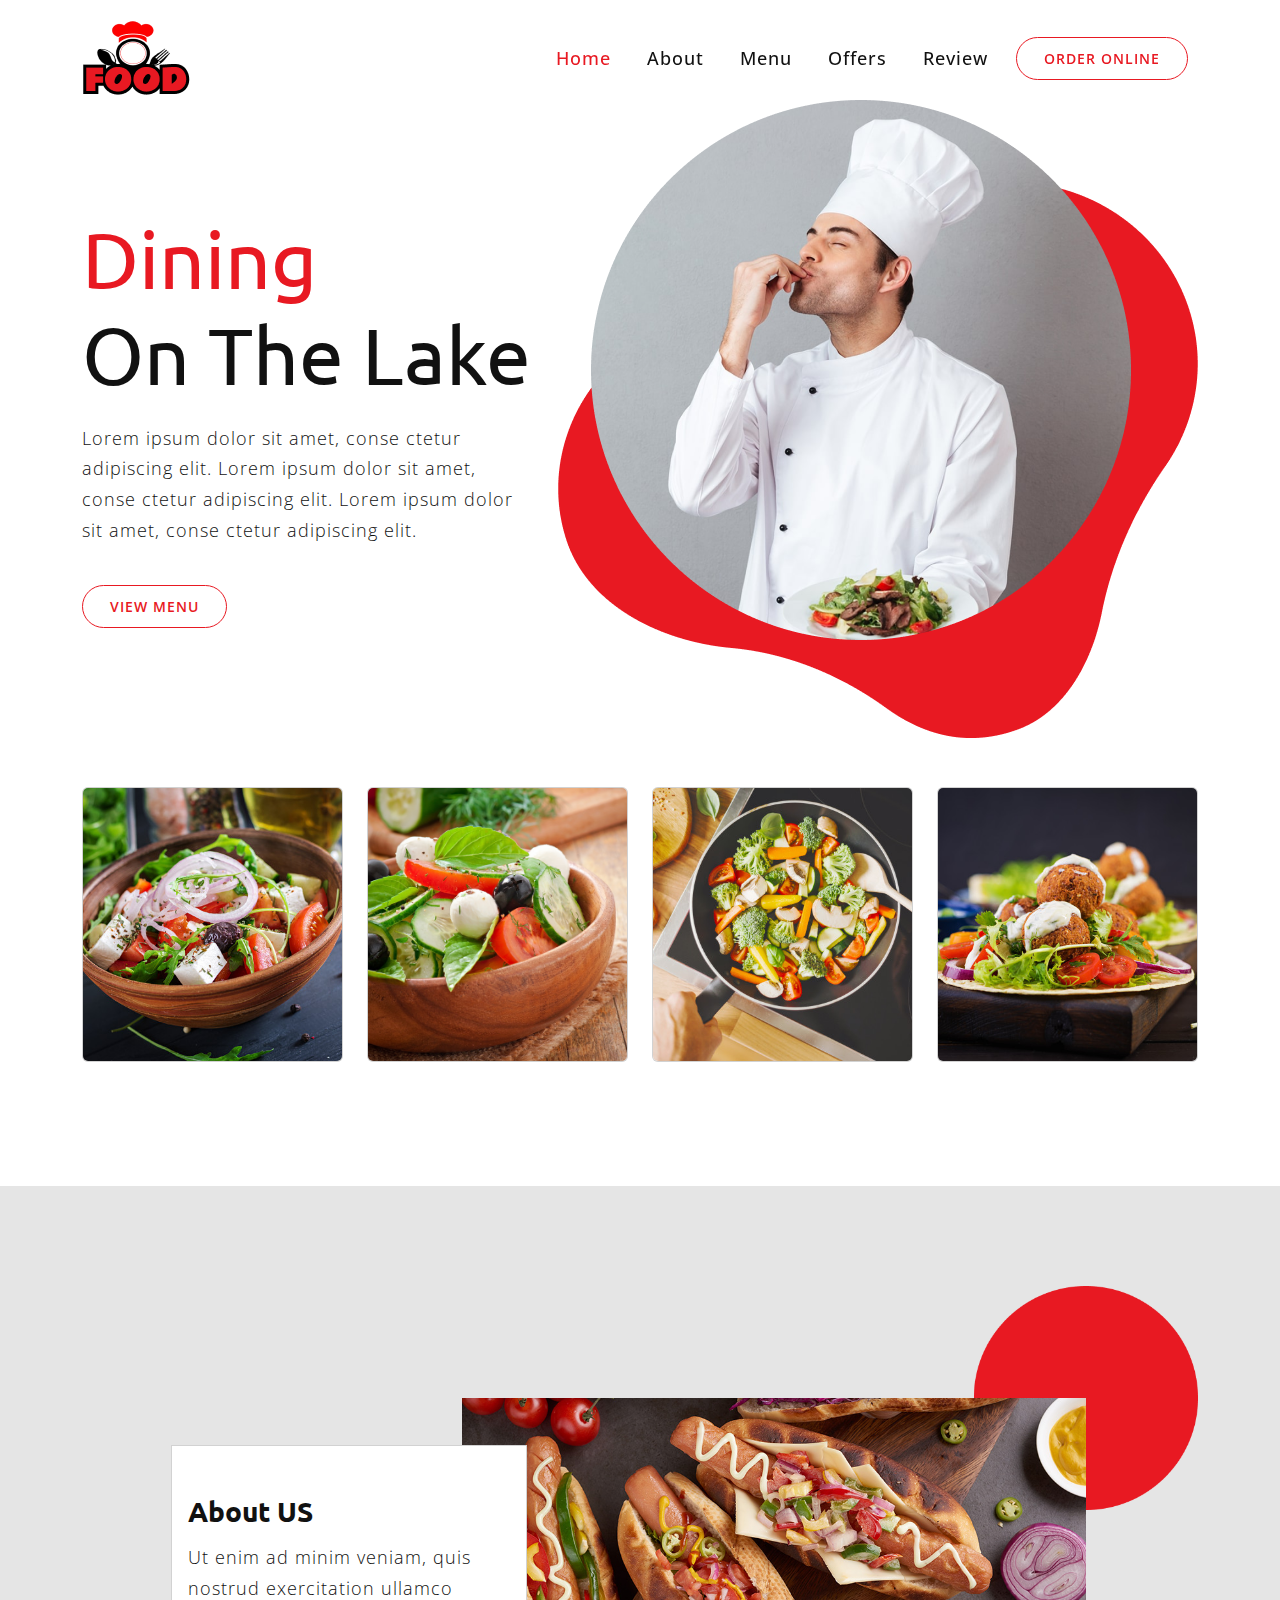
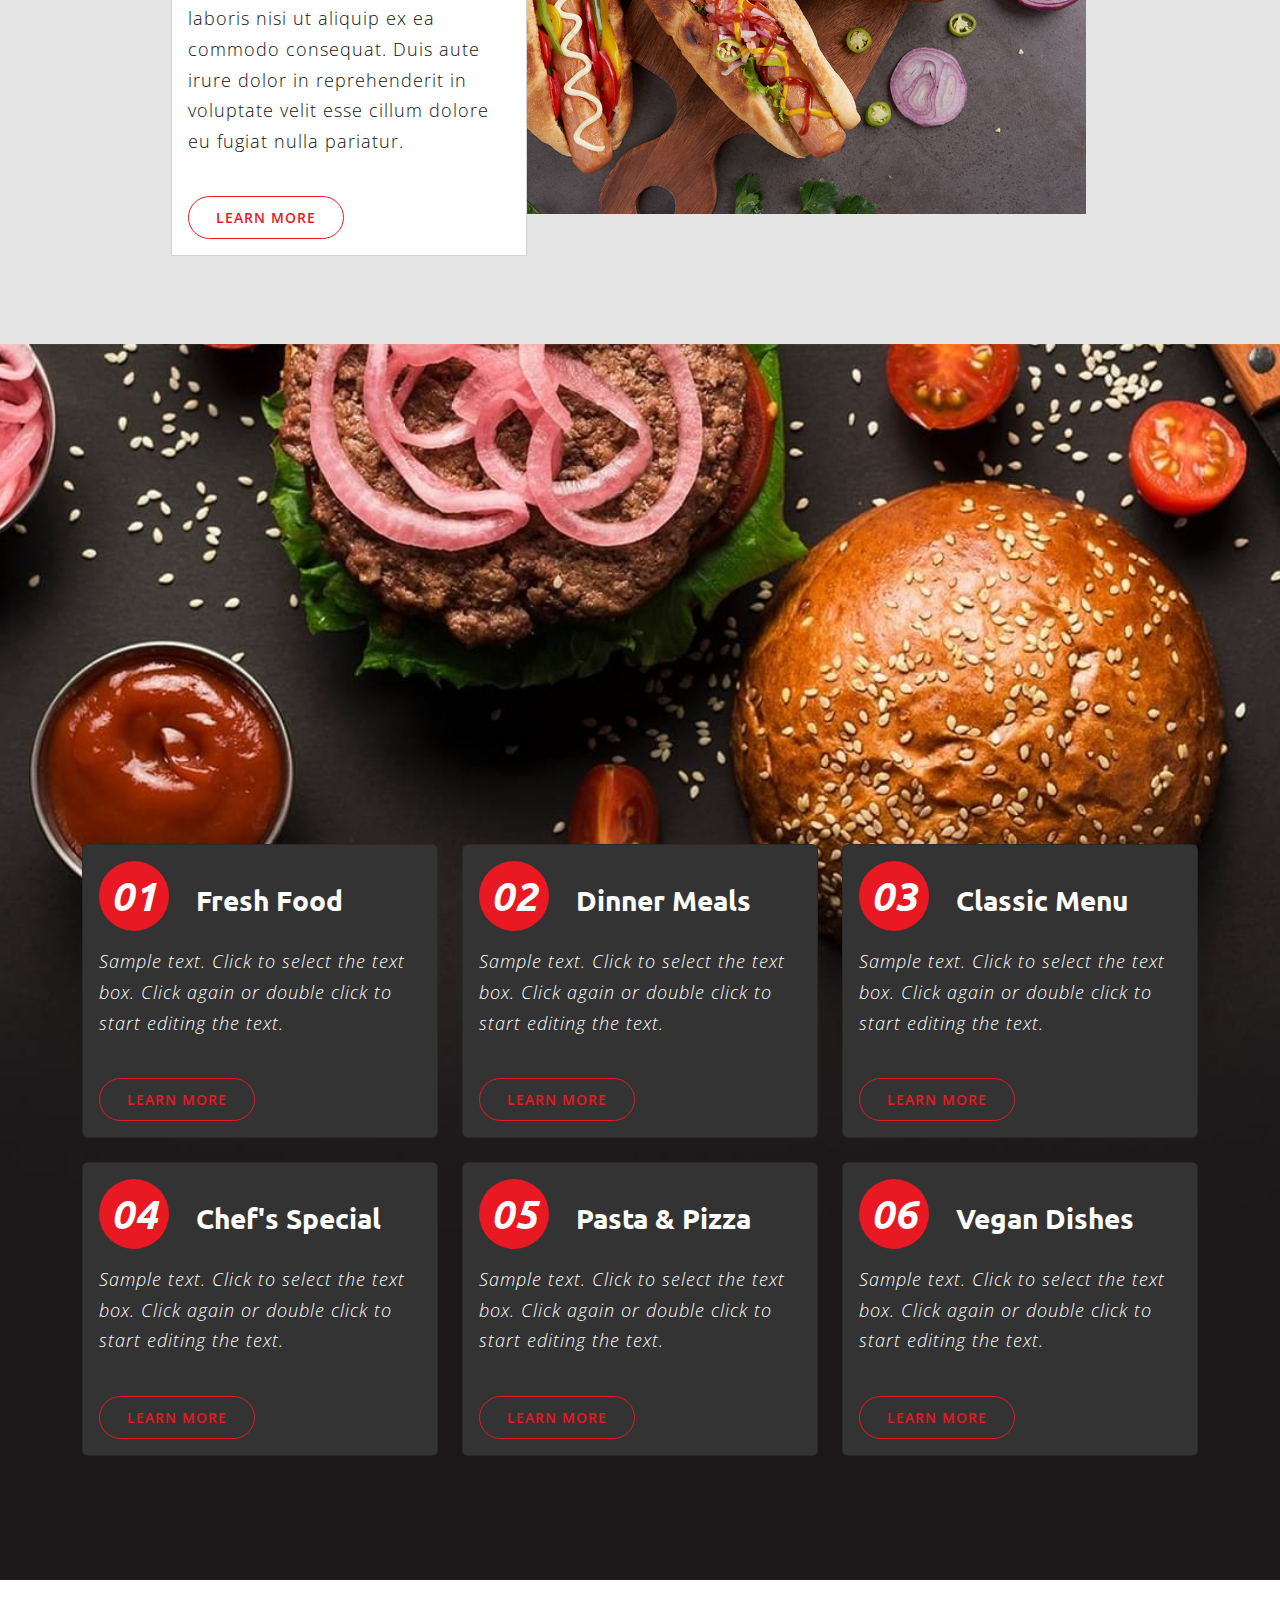
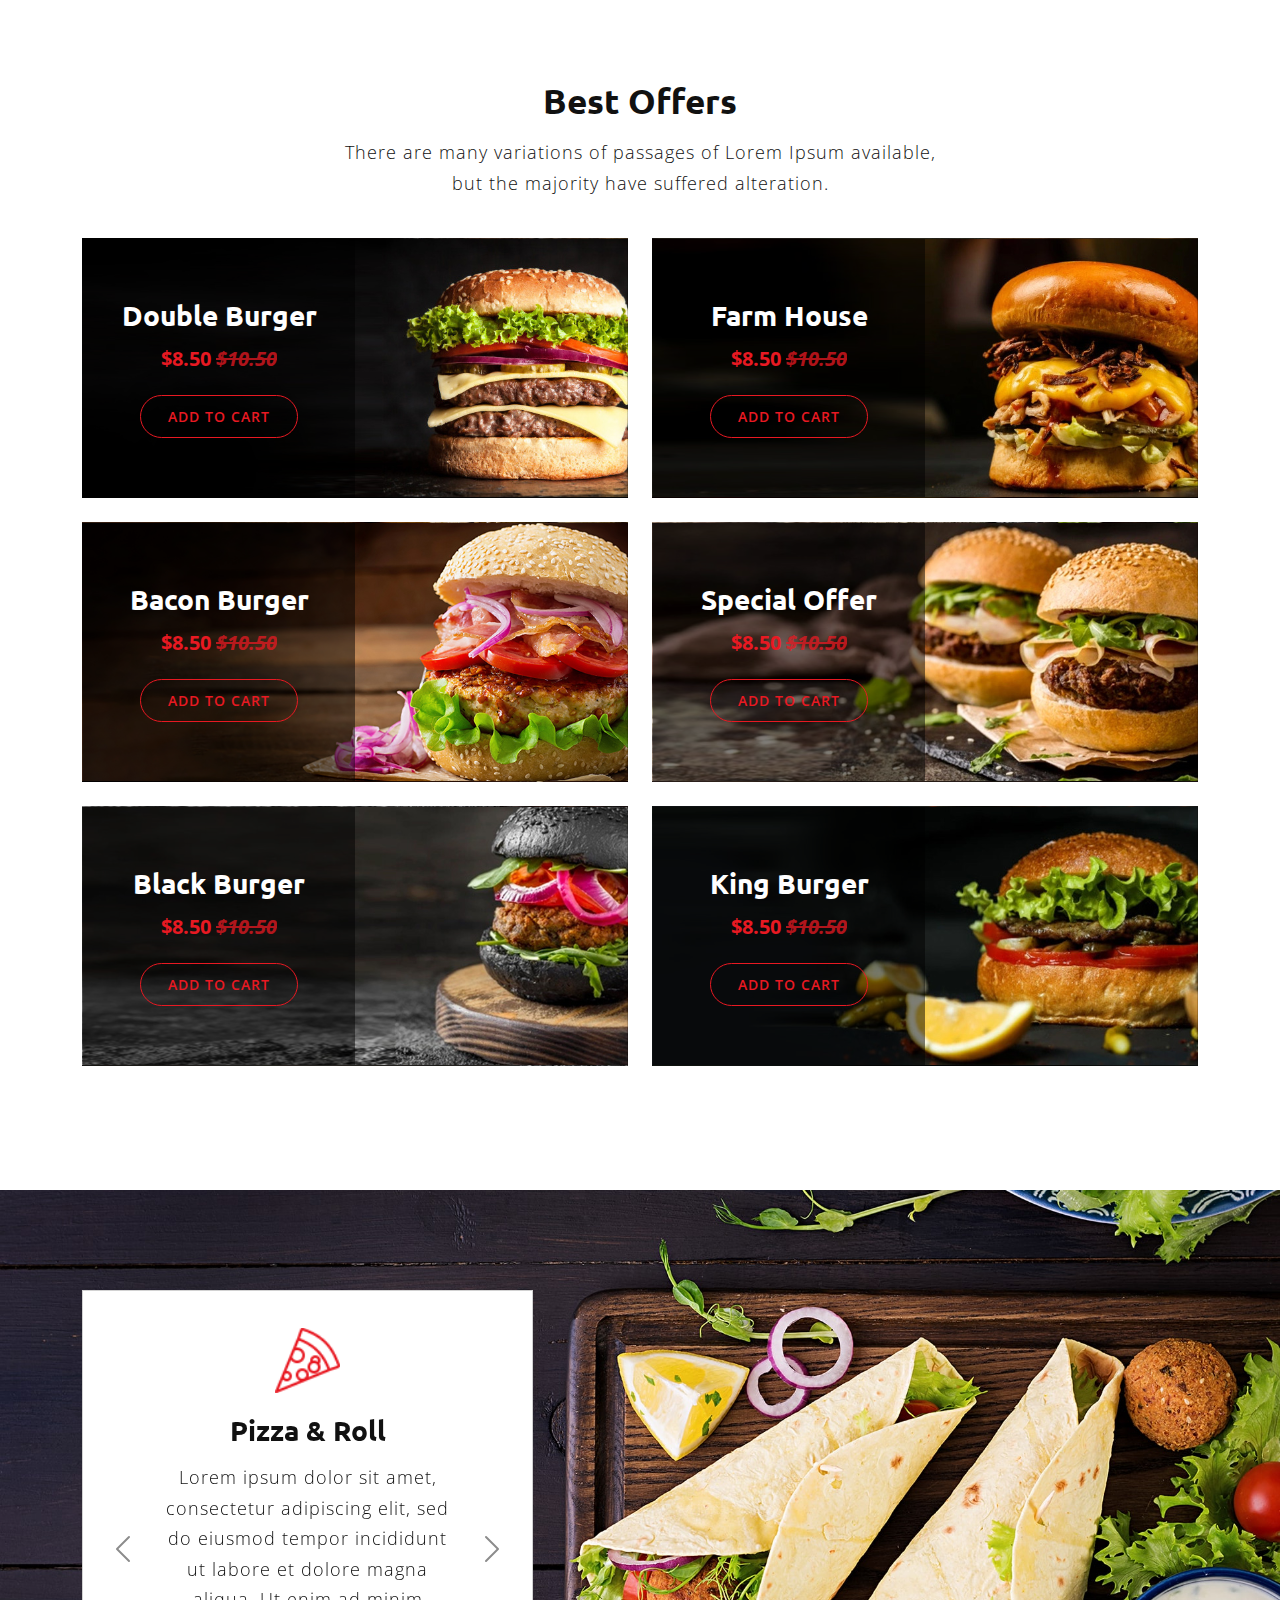
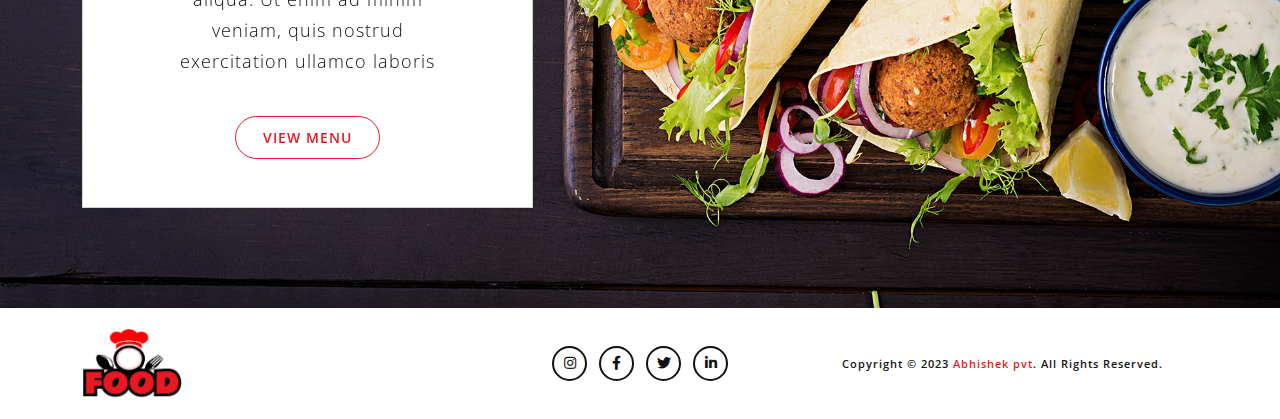
==== index.html @ 4602d42b "Initial Commit" ====
<!DOCTYPE html>
<html lang="en">

<head>
    <meta charset="UTF-8">
    <meta name="viewport" content="width=device-width, initial-scale=1.0">
    <title>Food Landing Page by Code4education</title>

    <!-- FAVICON -->
    <link rel="icon" type="image/png" href="images/favicon.png">

    <!-- Bootstrap 5 CDN Links -->
    <link rel="stylesheet" href="https://cdnjs.cloudflare.com/ajax/libs/twitter-bootstrap/5.1.0/css/bootstrap.min.css">
    <link rel="stylesheet" href="https://cdnjs.cloudflare.com/ajax/libs/font-awesome/5.15.4/css/all.min.css">

    <!-- Custom File's Link -->
    <link rel="stylesheet" href="css/style.css">
    <link rel="stylesheet" href="css/responsive-style.css">

</head>

<body data-bs-spy="scroll" data-bs-target=".navbar" data-bs-offset="75">
    <!-- Navbar section -->
    <header class="header_wrapper">
        <nav class="navbar navbar-expand-lg fixed-top">
            <div class="container">
                <a class="navbar-brand" href="#">
                    <img src="images/logo.png" class="img-fluid" alt="logo">
                </a>
                <button class="navbar-toggler" type="button" data-bs-toggle="collapse" data-bs-target="#navbarNav"
                    aria-controls="navbarNav" aria-expanded="false" aria-label="Toggle navigation">
                    <i class="fas fa-stream navbar-toggler-icon"></i>
                </button>
                <div class="collapse navbar-collapse justify-content-end" id="navbarNav">
                    <ul class="navbar-nav menu-navbar-nav">
                        <li class="nav-item">
                            <a class="nav-link active" aria-current="page" href="#home">Home</a>
                        </li>
                        <li class="nav-item">
                            <a class="nav-link" href="#about">About</a>
                        </li>
                        <li class="nav-item">
                            <a class="nav-link" href="#menu">Menu</a>
                        </li>
                        <li class="nav-item">
                            <a class="nav-link" href="#offers">Offers</a>
                        </li>
                        <li class="nav-item">
                            <a class="nav-link" href="#review">Review</a>
                        </li>
                        <li class="nav-item mt-3 mt-lg-0">
                            <a class="main-btn" href="#contact">Order Online</a>
                        </li>
                    </ul>
                </div>
            </div>
        </nav>
    </header>
    <!-- Navbar section exit -->

    <!-- Banner section -->
    <section id="home" class="banner_wrapper">
        <div class="container">
            <div class="row align-items-center">
                <div class="col-lg-5 text-center text-lg-start order-lg-1 order-2">
                    <h1><span>Dining</span><br> On The Lake</h1>
                    <p>Lorem ipsum dolor sit amet, conse ctetur adipiscing elit. Lorem ipsum dolor sit amet, conse
                        ctetur adipiscing elit. Lorem ipsum dolor sit amet, conse ctetur adipiscing elit.</p>

                    <a class="main-btn mt-4" href="#">View Menu</a>
                </div>
                <div class="col-lg-7 text-center order-lg-2 order-1">
                    <img src="images/Food-Banner.png" class="img-fluid">
                </div>
            </div>
            <div class="row top-menu mt-5">
                <div class="col-lg-3 col-sm-6  mb-4">
                    <div class="card">
                        <img src="./images/Menu/menu-1.jpg" alt="menu">
                    </div>
                </div>
                <div class="col-lg-3 col-sm-6  mb-4">
                    <div class="card">
                        <img src="./images/Menu/menu-2.jpg" alt="menu">
                    </div>
                </div>
                <div class="col-lg-3 col-sm-6  mb-4">
                    <div class="card">
                        <img src="./images/Menu/menu-3.jpg" alt="menu">
                    </div>
                </div>
                <div class="col-lg-3 col-sm-6  mb-4">
                    <div class="card">
                        <img src="./images/Menu/menu-4.jpg" alt="menu">
                    </div>
                </div>
            </div>
        </div>
    </section>
    <!-- Banner section exit -->

    <!-- About section -->
    <section id="about" class="about_wrapper">
        <div class="container">
            <div class="row">
                <div class="col-xl-4 col-lg-5 mb-4 mb-lg-0 order-lg-1 order-2">
                    <div class="card rounded-0">
                        <div class="card-body pt-5">
                            <h3>About US</h3>
                            <p>Ut enim ad minim veniam, quis nostrud exercitation ullamco laboris nisi ut aliquip ex ea
                                commodo consequat. Duis aute irure dolor in reprehenderit in voluptate velit esse cillum
                                dolore eu fugiat nulla pariatur.</p>

                            <a href="#" class="main-btn mt-4">Learn More</a>
                        </div>
                    </div>
                </div>
                <div class="col-xl-8 col-lg-7 mb-4 mb-lg-0 order-lg-2 order-1">
                    <img src="images/about-img.png" class="img-fluid" alt="About Us">
                </div>

            </div>
        </div>
    </section>
    <!-- About section exit -->

    <!-- menu section -->
    <section id="menu" class="menu_wrapper">
        <div class="container">
            <div class="row">
                <div class="col-lg-4 col-md-6 mb-4">
                    <div class="card">
                        <div class="card-body text-md-start text-center">
                            <h3><span class="fst-italic">01</span> Fresh Food</h3>
                            <p class="fst-italic">Sample text. Click to select the text box. Click again or double click
                                to start editing the text.</p>
                            <a href="#" class="main-btn mt-4">Learn More</a>
                        </div>
                    </div>
                </div>
                <div class="col-lg-4 col-md-6 mb-4">
                    <div class="card">
                        <div class="card-body text-md-start text-center">
                            <h3><span class="fst-italic">02</span> Dinner Meals</h3>
                            <p class="fst-italic">Sample text. Click to select the text box. Click again or double click
                                to start editing the text.</p>
                            <a href="#" class="main-btn mt-4">Learn More</a>
                        </div>
                    </div>
                </div>
                <div class="col-lg-4 col-md-6 mb-4">
                    <div class="card">
                        <div class="card-body text-md-start text-center">
                            <h3><span class="fst-italic">03</span> Classic Menu</h3>
                            <p class="fst-italic">Sample text. Click to select the text box. Click again or double click
                                to start editing the text.</p>
                            <a href="#" class="main-btn mt-4">Learn More</a>
                        </div>
                    </div>
                </div>
                <div class="col-lg-4 col-md-6 mb-4">
                    <div class="card">
                        <div class="card-body text-md-start text-center">
                            <h3><span class="fst-italic">04</span> Chef's Special</h3>
                            <p class="fst-italic">Sample text. Click to select the text box. Click again or double click
                                to start editing the text.</p>
                            <a href="#" class="main-btn mt-4">Learn More</a>
                        </div>
                    </div>
                </div>
                <div class="col-lg-4 col-md-6 mb-4">
                    <div class="card">
                        <div class="card-body text-md-start text-center">
                            <h3><span class="fst-italic">05</span> Pasta & Pizza</h3>
                            <p class="fst-italic">Sample text. Click to select the text box. Click again or double click
                                to start editing the text.</p>
                            <a href="#" class="main-btn mt-4">Learn More</a>
                        </div>
                    </div>
                </div>
                <div class="col-lg-4 col-md-6 mb-4">
                    <div class="card">
                        <div class="card-body text-md-start text-center">
                            <h3><span class="fst-italic">06</span> Vegan Dishes</h3>
                            <p class="fst-italic">Sample text. Click to select the text box. Click again or double click
                                to start editing the text.</p>
                            <a href="#" class="main-btn mt-4">Learn More</a>
                        </div>
                    </div>
                </div>

            </div>
        </div>
    </section>
    <!-- menu section exit -->

    <!-- Offer Section -->
    <section id="offers" class="offers_wrapper">
        <div class="container">
            <div class="row">
                <div class="col-sm-12 text-center mb-4">
                    <h2>Best Offers</h2>
                    <p>There are many variations of passages of Lorem Ipsum available,<br class="d-none d-md-block">
                        but the majority have suffered alteration.</p>
                </div>
            </div>
            <div class="row">
                <div class="col-md-6 mb-4">
                    <div class="card rounded-0" style="background-image: url('./images/offers/offer-1.jpg')">
                        <div class="offer-text bg-black bg-opacity-50">
                            <h3 class="text-white">Double Burger</h3>
                            <h5>$8.50 <del class="fst-italic opacity-75">$10.50</del></h5>
                            <a href="#" class="main-btn mt-3">Add TO Cart</a>
                        </div>
                    </div>
                </div>
                <div class="col-md-6 mb-4">
                    <div class="card rounded-0" style="background-image: url('./images/offers/offer-2.jpg')">
                        <div class="offer-text bg-black bg-opacity-50">
                            <h3 class="text-white">Farm House</h3>
                            <h5>$8.50 <del class="fst-italic opacity-75">$10.50</del></h5>
                            <a href="#" class="main-btn mt-3">Add TO Cart</a>
                        </div>
                    </div>
                </div>
                <div class="col-md-6 mb-4">
                    <div class="card rounded-0" style="background-image: url('./images/offers/offer-3.jpg')">
                        <div class="offer-text bg-black bg-opacity-50">
                            <h3 class="text-white">Bacon Burger</h3>
                            <h5>$8.50 <del class="fst-italic opacity-75">$10.50</del></h5>
                            <a href="#" class="main-btn mt-3">Add TO Cart</a>
                        </div>
                    </div>
                </div>
                <div class="col-md-6 mb-4">
                    <div class="card rounded-0" style="background-image: url('./images/offers/offer-4.jpg')">
                        <div class="offer-text bg-black bg-opacity-50">
                            <h3 class="text-white">Special Offer</h3>
                            <h5>$8.50 <del class="fst-italic opacity-75">$10.50</del></h5>
                            <a href="#" class="main-btn mt-3">Add TO Cart</a>
                        </div>
                    </div>
                </div>
                <div class="col-md-6 mb-4">
                    <div class="card rounded-0" style="background-image: url('./images/offers/offer-5.jpg')">
                        <div class="offer-text bg-black bg-opacity-50">
                            <h3 class="text-white">Black Burger</h3>
                            <h5>$8.50 <del class="fst-italic opacity-75">$10.50</del></h5>
                            <a href="#" class="main-btn mt-3">Add TO Cart</a>
                        </div>
                    </div>
                </div>
                <div class="col-md-6 mb-4">
                    <div class="card rounded-0" style="background-image: url('./images/offers/offer-6.jpg')">
                        <div class="offer-text bg-black bg-opacity-50">
                            <h3 class="text-white">King Burger</h3>
                            <h5>$8.50 <del class="fst-italic opacity-75">$10.50</del></h5>
                            <a href="#" class="main-btn mt-3">Add TO Cart</a>
                        </div>
                    </div>
                </div>
            </div>
        </div>
    </section>
    <!-- offer Section exit -->

    <!-- review Section -->
    <section id="review" class="review_wrapper">
        <div class="container">
            <div class="row">
                <div class="col-lg-5 col-md-7 col-sm-7">
                    <div class="card rounded-0 bg-white p-2">
                        <div id="carouselExampleCaptions" class="carousel slide" data-bs-ride="carousel">
                            <div class="carousel-inner">
                                <div class="carousel-item active">
                                    <div class="carousel-caption">
                                        <img src="./images/review/img-2.png">
                                        <h3>Pizza & Roll</h3>
                                        <p>Lorem ipsum dolor sit amet, consectetur adipiscing elit, sed do eiusmod
                                            tempor incididunt ut labore et dolore magna aliqua. Ut enim ad minim veniam,
                                            quis nostrud exercitation ullamco laboris</p>
                                        <a href="#" class="main-btn mt-4">View Menu</a>
                                    </div>
                                </div>
                                <div class="carousel-item">
                                    <div class="carousel-caption">
                                        <img src="./images/review/img-1.png">
                                        <h3>Burgers</h3>
                                        <p>Lorem ipsum dolor sit amet, consectetur adipiscing elit, sed do eiusmod
                                            tempor incididunt ut labore et dolore magna aliqua. Ut enim ad minim veniam,
                                            quis nostrud exercitation ullamco laboris</p>
                                        <a href="#" class="main-btn mt-4">View Menu</a>
                                    </div>
                                </div>
                            </div>
                            <button class="carousel-control-prev" type="button"
                                data-bs-target="#carouselExampleCaptions" data-bs-slide="prev">
                                <span class="carousel-control-prev-icon" aria-hidden="true"></span>
                                <span class="visually-hidden">Previous</span>
                            </button>
                            <button class="carousel-control-next" type="button"
                                data-bs-target="#carouselExampleCaptions" data-bs-slide="next">
                                <span class="carousel-control-next-icon" aria-hidden="true"></span>
                                <span class="visually-hidden">Next</span>
                            </button>
                        </div>
                    </div>
                </div>
            </div>
        </div>
    </section>
    <!-- offer Section exit -->

    <!-- Footer section -->
    <section id="contact" class="footer_wrapper mt-3 mt-md-0">
        <div class="container">
            <div class="row align-items-center">
                <div class="col-lg-4 col-md-6 text-center text-md-start">
                    <div class="footer-logo mb-3 mb-md-0">
                        <img src="images/logo.png">
                    </div>
                </div>
                <div class="col-lg-4 col-md-6">
                    <ul
                        class="list-unstyled d-flex justify-content-center justify-content-md-end justify-content-lg-center jus social-icon mb-3 mb-md-0">
                        <li>
                            <a href="#"><i class="fab fa-instagram"></i></a>
                        </li>
                        <li>
                            <a href="#"><i class="fab fa-facebook-f"></i> </a>
                        </li>
                        <li>
                            <a href="#"><i class="fab fa-twitter"></i></a>
                        </li>
                        <li>
                            <a href="#"><i class="fab fa-linkedin-in"></i> </a>
                        </li>
                    </ul>
                </div>
                <div class="col-lg-4 col-md-12">
                    <div class="copyright-text text-lg-start text-center mb-3 mb-lg-0">
                        <p class="mb-0">Copyright © 2023 <a href="#">Abhishek pvt</a>. All Rights Reserved.</p>
                    </div>
                </div>
            </div>
        </div>
    </section>

    <!-- Footer section exit -->

    <!-- Bootstrap 5 JS CDN Links -->
    <script src="https://cdnjs.cloudflare.com/ajax/libs/popper.js/2.9.2/umd/popper.min.js"></script>
    <script src="https://cdnjs.cloudflare.com/ajax/libs/twitter-bootstrap/5.1.0/js/bootstrap.min.js"></script>

    <!-- Custom Js Link -->
    <script src="js/main.js"></script>
</body>

</html>
---- css/style.css ----
/* TABLE OF CONTENTS */
/* ------------------
1. General
2. Navbar
3. Banner
4. About
5. Menu
6. Offers
7. Review
8. Footer
-------------------- */

/* 1 General */
@import url('https://fonts.googleapis.com/css2?family=Ubuntu:wght@300;400;500;700&display=swap');
@import url('https://fonts.googleapis.com/css2?family=Open+Sans:wght@300;400;500;600;700;800&display=swap');


* {
    box-sizing: border-box;
    margin: 0;
    padding: 0;
}

:root {
    /* Background Color */
    --primary-color: #e81922;
    --secondary-color: #333333;
    --bg-black: #111111;
    --bg-dark: #1C1819;
    --bg-white: #fff;
    --bg-gray: #e5e5e5;

    /* Text Color */
    --primary-text: #e81922;
    --text-white: #fff;
    --text-black: #111111;

    /* Font Family */
    --primary-font: 'Ubuntu', sans-serif;
    --secondary-font: 'Open Sans', sans-serif;
}

body {
    font-family: var(--secondary-font);
    background-color: var(--bg-white);
}

a {
    text-decoration: none;
}

/* 1 Custom CSS */

::-webkit-scrollbar {
    width: 6px;
}

::-webkit-scrollbar-track {
    background: var(--bg-dark-blue);
}

::-webkit-scrollbar-thumb {
    background: var(--primary-color);
}

section {
    padding: 100px 0;
}

.main-btn {
    display: inline-block;
    border-radius: 50px;
    padding: 10px 27px;
    border: 1px solid var(--primary-color); 
    color: var(--primary-text);
    font-weight: 600;
    font-size: 14px;
    text-transform: uppercase;
    letter-spacing: 1px;   
    background:linear-gradient(to right, var(--primary-color) 50%, transparent 50%);
    background-size:200% 100%;
    background-position: right bottom;
    transition:all 0.5s ease-out;
} 
.main-btn:hover {
    color: var(--text-white);  
    background-position: left bottom; 
} 

h1 {
    font-size: 80px;
    line-height: 1.2;
    font-weight: 400;
    color: var(--text-black);
    margin-bottom: 20px;
    font-family: var(--primary-font);
}

h1 span {
    color: var(--primary-color);
}

h2 {
    font-weight: 700;
    font-size: 35px;
    margin-bottom: 15px;
    color: var(--text-black);
    font-family: var(--primary-font);
}

h3 {
    font-weight: 700;
    font-size: 28px;
    margin-bottom: 15px;
    color: var(--text-black);
    font-family: var(--primary-font);
}

h5 {
    font-weight: 700;
    font-size: 20px;
    color: var(--primary-text);
}

p {
    color: var(--text-black);
    font-size: 18px;
    line-height: 1.7;
    letter-spacing: 1px;
    font-weight: 300;
}


/* 2 Navbar */
.header_wrapper .navbar {
    padding: 15px 0;
    -webkit-transition: all .2s linear;
    -o-transition: all .2s linear;
    transition: all .2s linear;
}

.header_wrapper .navbar-brand img {
    max-width: 120px;
    height: auto;
}

.header_wrapper .navbar-toggler:focus {
    box-shadow: none;
}

.header_wrapper .nav-item {
    margin: 0 10px;
}

.header_wrapper .nav-item .nav-link {
    font-size: 18px;
    font-weight: 500;
    letter-spacing: 1px;
    color: var(--text-black);
    display: inline-block;
}

.header_wrapper .nav-item .nav-link.active,
.header_wrapper .nav-item .nav-link:hover {
    color: var(--primary-text);
}

.header-scrolled {
    position: fixed;
    top: 0;
    left: 0;
    width: 100%;
    background-color: var(--bg-white);
    -webkit-box-shadow: 0 4px 6px 0 rgba(12, 0, 46, .05);
    box-shadow: 0 4px 6px 0 rgba(12, 0, 46, .05);
}

/* 3 Banner */
.banner_wrapper {
    padding-top: 100px;
}

.banner_wrapper .top-menu .card {
    height: 275px;
    overflow: hidden;
    cursor: pointer;
}

.banner_wrapper .top-menu .card img {
    width: 100%;
    height: 100%;
    object-fit: cover;
    transition: transform 500ms ease;
}

.banner_wrapper .top-menu .card:hover img {
    transform: scale(1.1)
}

/* 4 About */
.about_wrapper {
    background-color: var(--bg-gray);
    padding-bottom: 130px;
}

.about_wrapper .card {
    z-index: 10;
    right: -25%;
    top: 30%;
}

/* 5 menu wrapper */
.menu_wrapper {
    width: 100%;
    height: auto;
    background-image: url('../images/food-menu-banner.jpg');
    background-repeat: no-repeat;
    background-position: 50% 50%;
    background-size: cover;
    background-color: var(--bg-dark);
}

.menu_wrapper .row {
    padding-top: 400px;
}

.menu_wrapper .card {
    background-color: var(--secondary-color);
}

.menu_wrapper .card h3,
.menu_wrapper .card p {
    color: var(--text-white);
}

.menu_wrapper .card h3 span {
    background-color: var(--primary-color);
    width: 70px;
    height: 70px;
    display: inline-block;
    text-align: center;
    line-height: 70px;
    font-size: 40px;
    border-radius: 50%;
    margin-right: 20px;
}

/* 6 offers */
.offers_wrapper .card {
    height: 100%;
    min-height: 260px;
    box-shadow: 0 0 16px 4px var(--bg-dark-blue);
    background-position: 50% 50%;
    background-size: cover;
}

.offers_wrapper .card .offer-text {
    width: 50%;
    height: 100%;
    background-color: var(--bg-black);
    display: flex;
    flex-direction: column;
    justify-content: center;
    align-items: center;

}

/* 7 review */

.review_wrapper {
    width: 100%;
    height: auto;
    background-image: url('../images/review-banner.jpg');
    background-repeat: no-repeat;
    background-position: 50% 50%;
    background-size: cover;
}

.review_wrapper .carousel-item {
    min-height: 500px;
    height: 100%;
}

.review_wrapper .carousel-item img {
    width: 65px;
    margin-bottom: 20px;
}

.review_wrapper .carousel-control-prev-icon,
.review_wrapper .carousel-control-next-icon {
    filter: brightness(0.10);
}

/* 8 footer */
.footer_wrapper {
    background-color: var(--bg-white);
    padding: 20px 0;
}

.footer_wrapper .footer-logo img {
    width: 100px;
}

.footer_wrapper .social-icon li {
    margin: 6px;
}

.footer_wrapper .social-icon a {
    width: 35px;
    height: 35px;
    line-height: 30px;
    font-size: 14px;
    display: inline-block;
    border: 2px solid var(--bg-black);
    color: var(--text-black);
    text-align: center;
    border-radius: 100%;
    -webkit-transition: all 0.3s cubic-bezier(0.645, 0.045, 0.355, 1);
    transition: all 0.3s cubic-bezier(0.645, 0.045, 0.355, 1);
}

.footer_wrapper .social-icon a:hover {
    background-color: var(--primary-color);
    border-color: var(--primary-color);
    color: var(--text-white);
    box-shadow: 0 10px 15px 0 rgb(0 0 0 / 10%);
    transform: translateY(-3px);
}

.footer_wrapper .copyright-text p {
    font-size: 11px;
    line-height: 20px;
    font-weight: 600;
}

.footer_wrapper .copyright-text a {
    color: var(--primary-color);
}
---- css/responsive-style.css ----
@media (max-width: 1199px) {
    /* custom css */
    h1 {
        font-size: 65px;
    }
}

@media (max-width:991px) {

    /* custom css */ 

    h2 {
        font-size: 30px;
        line-height: 40px;
    }

    h3 {
        font-size: 20px;
    }

    /* 2 Navbar */
    .header_wrapper .navbar-brand img {
        max-width: 80px;
    }

    .header-scrolled {
        height: auto;
    }
    .header_wrapper .navbar-collapse{
        margin-top:-2px;
    }
    .header_wrapper .menu-navbar-nav {
        text-align: center;
        background-color: var(--bg-white);
        padding-bottom: 15px; 
    }

    .header_wrapper .nav-item .nav-link {
        margin-top: 15px;
    }

    .header_wrapper .navbar-brand img {
        max-width: 67px;
        height: auto;
    }

    /* banner */
    .banner_wrapper {
        padding-top: 70px;
    }

    .banner_wrapper .top-menu .card {
        height: 200px;
    }

    /* About */
    .about_wrapper {
        padding-bottom: unset;
    }

    .about_wrapper .card {
        z-index: 10;
        right: unset;
        top: unset;
    }

}

@media (max-width: 767px) {

    /* custom css */
    h1 {
        font-size: 40px;
        line-height: 48px;
    }

    p {
        font-size: 14px;
        line-height: 24px;
    }

    /* Menu */
    .menu_wrapper .row {
        padding-top: 70px;
    }

    .menu_wrapper .card h3 span {
        width: 50px;
        height: 50px;
        line-height: 50px;
        font-size: 30px;
    }

    /* offers */
    .offers_wrapper .card .offer-text {
        width: 65%;
    }

    /* review */
    .carousel-caption {
        bottom: 0;
    }

    .review_wrapper .carousel-item {
        min-height: 460px;
    }
}
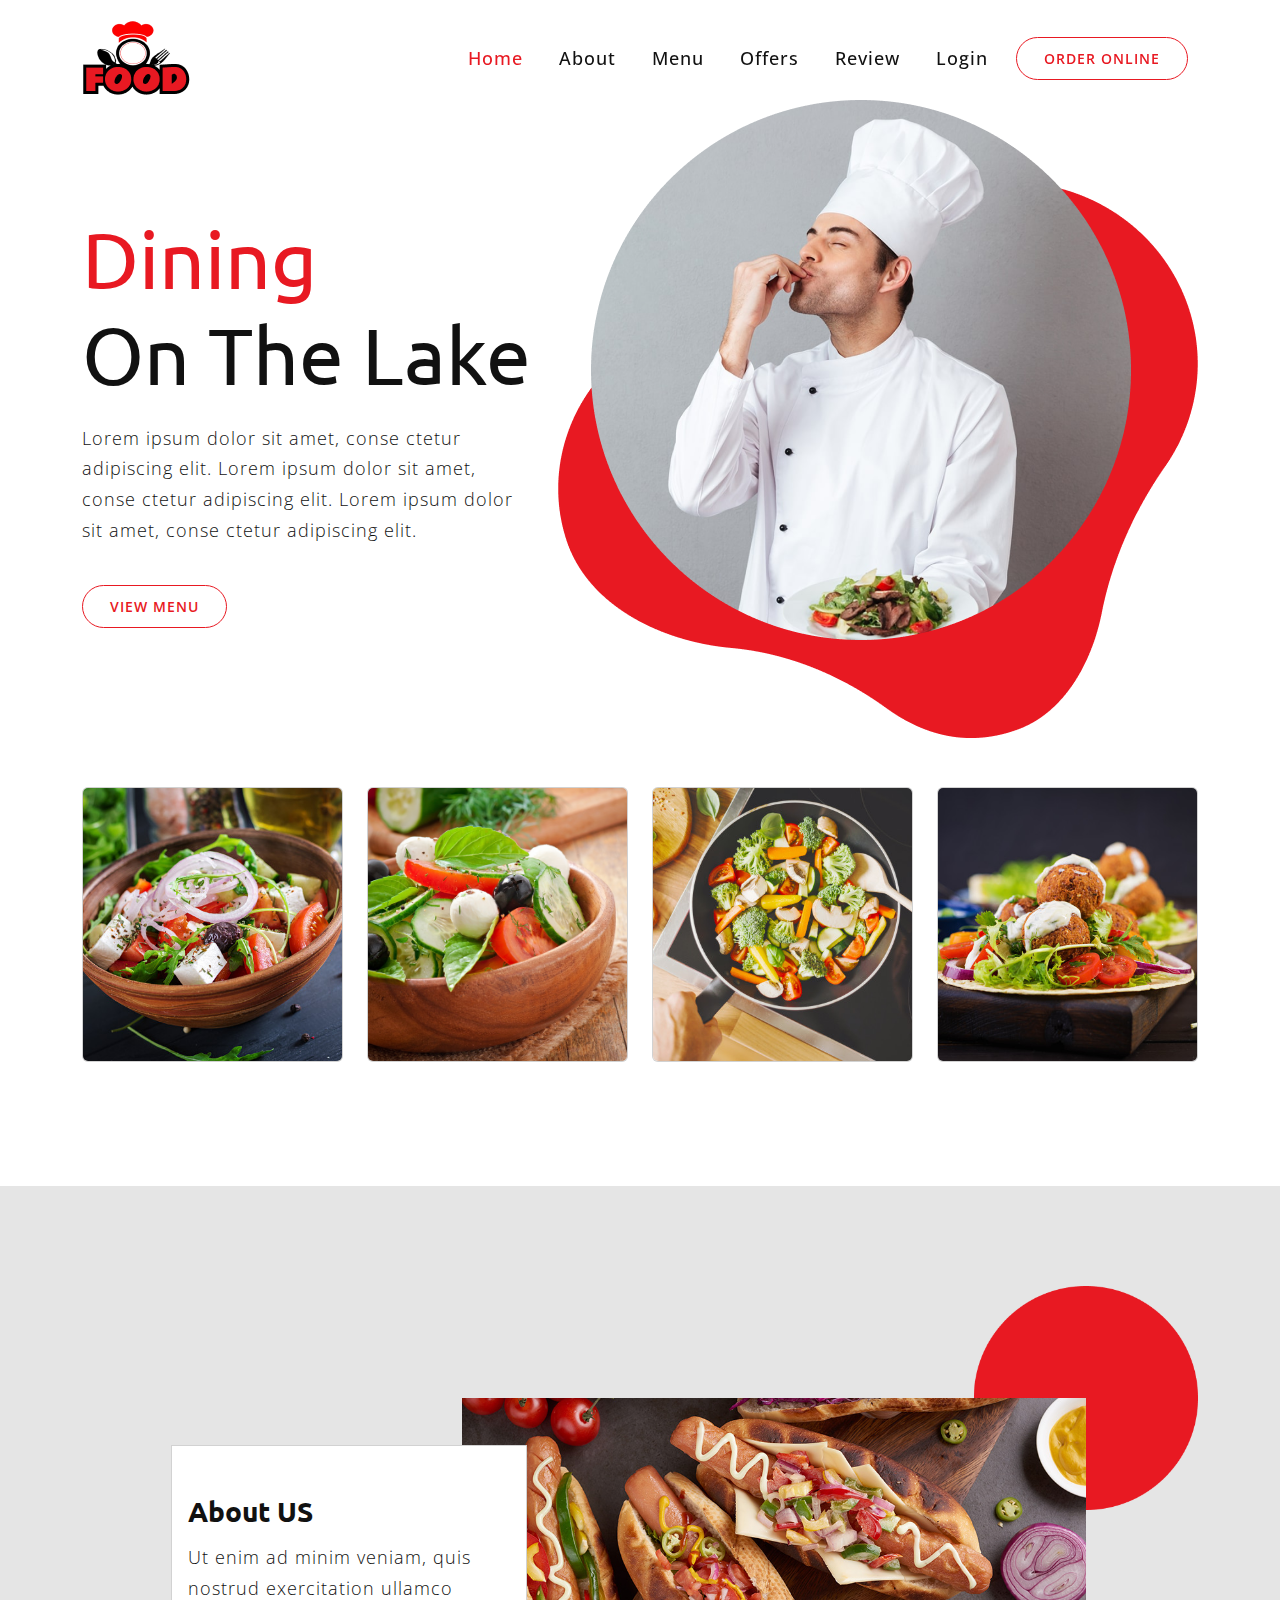
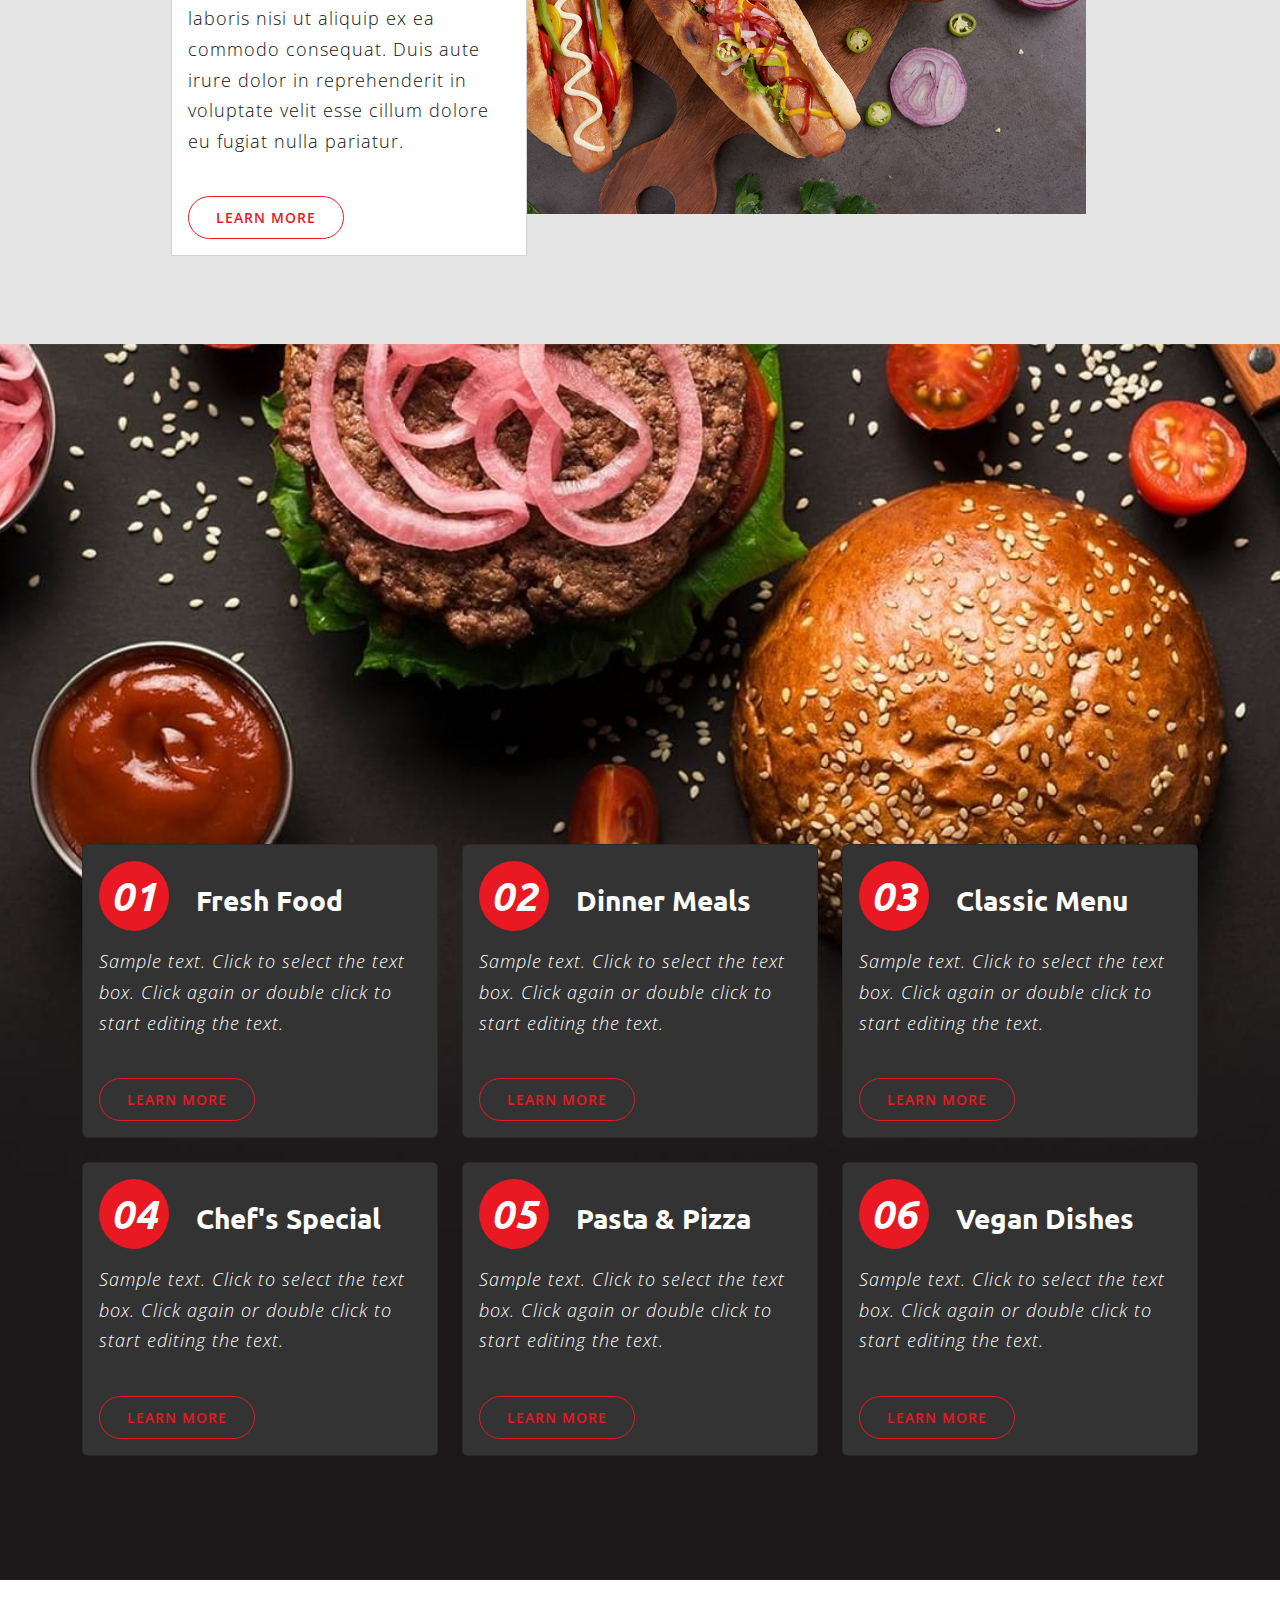
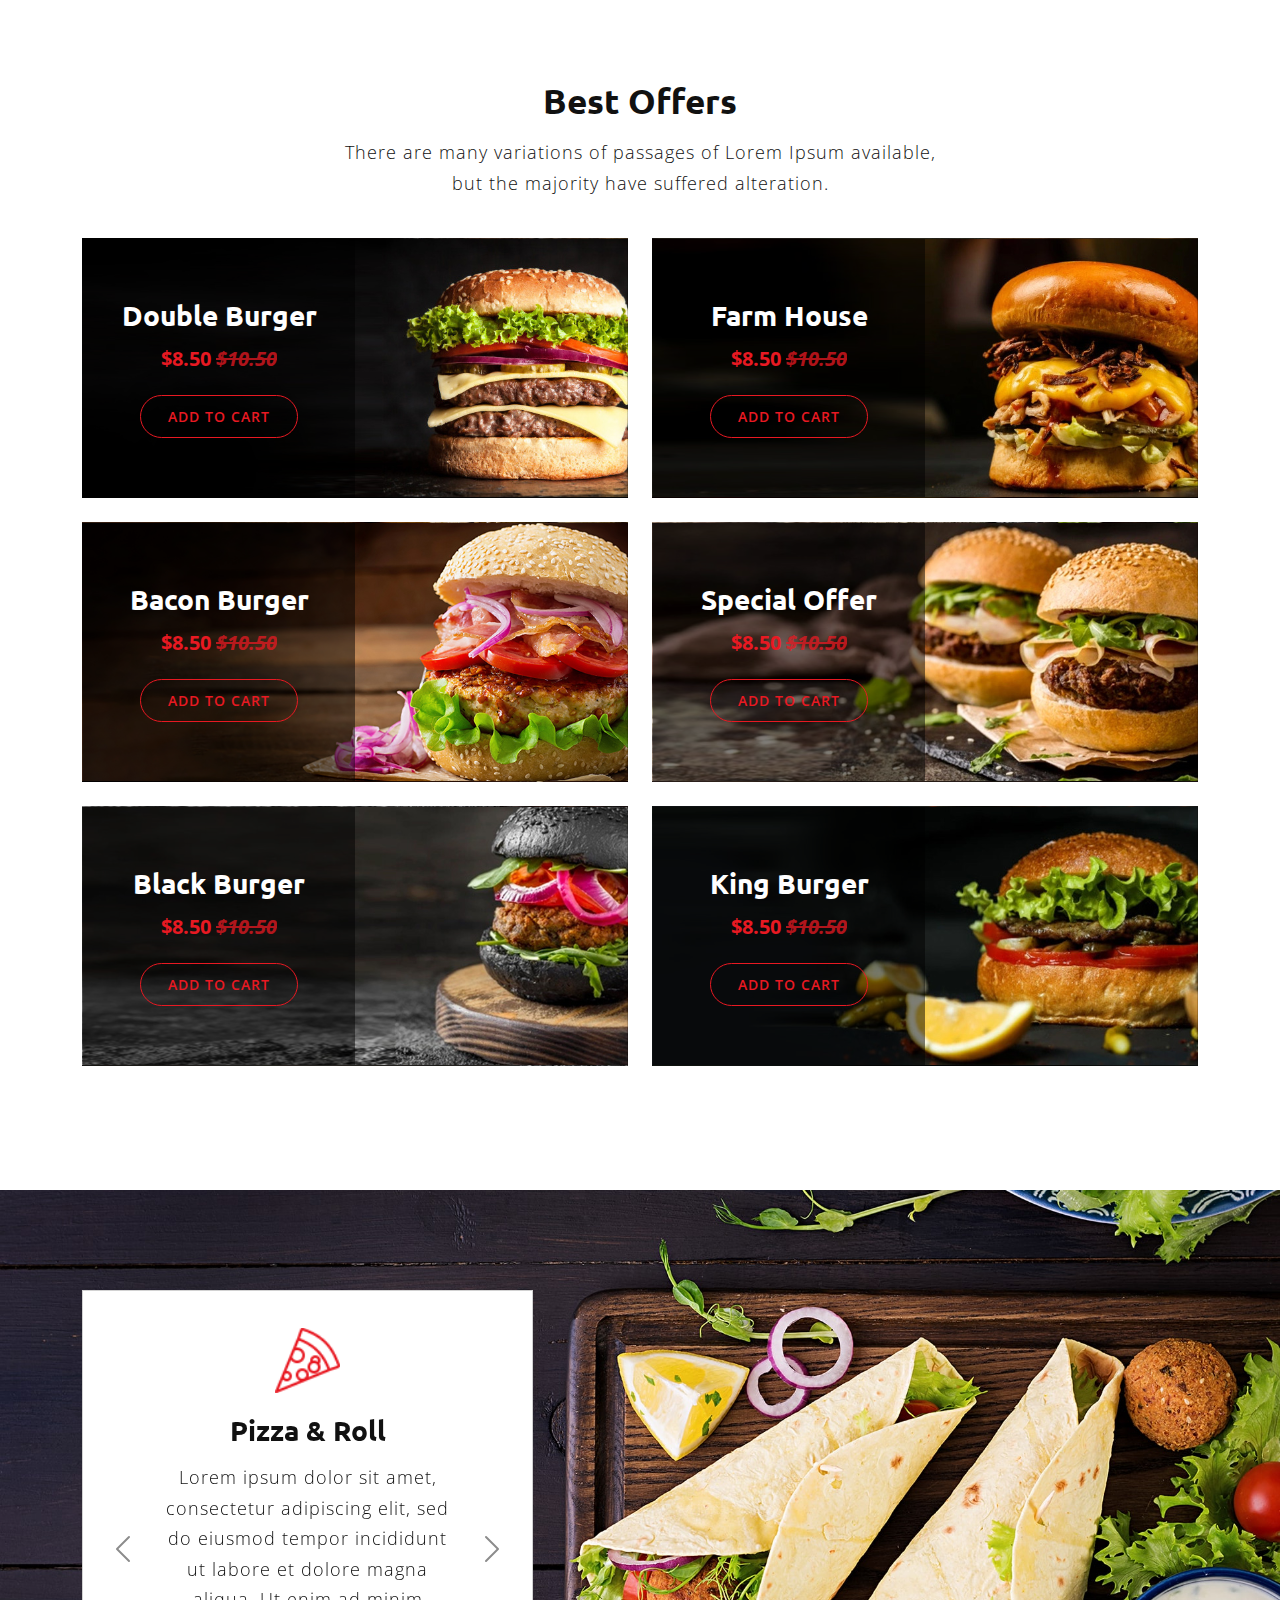
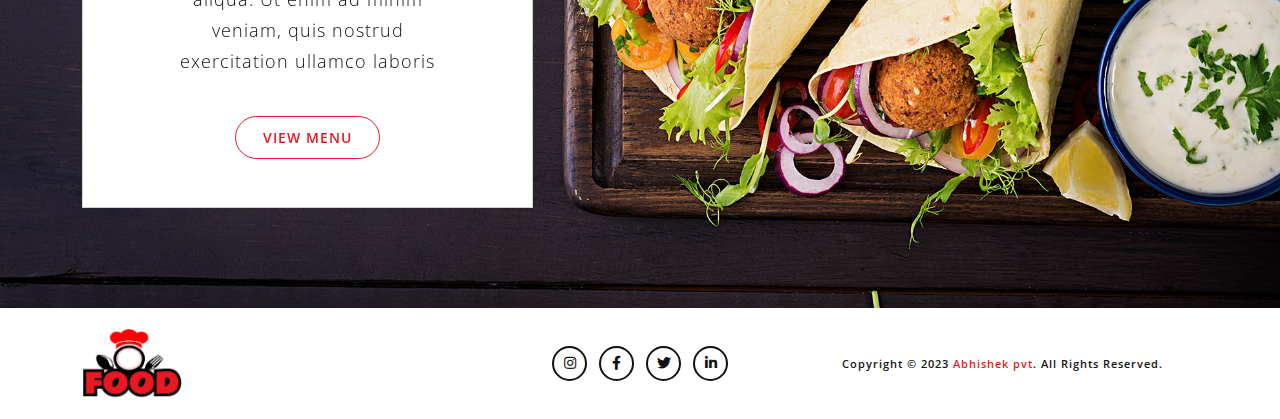
==== commit 16bc570f: "Init" ====
--- a/index.html
+++ b/index.html
@@ -48,6 +48,17 @@
                         <li class="nav-item">
                             <a class="nav-link" href="#review">Review</a>
                         </li>
+                        <li class="nav-item">
+                            <a
+                            class="nav-link active"
+                            id="tab-login"
+                            data-mdb-toggle="pill"
+                            href="login.html"
+                            role="tab"
+                            aria-controls="pills-login"
+                            aria-selected="true"
+                           >Login</a
+                          >                        </li>
                         <li class="nav-item mt-3 mt-lg-0">
                             <a class="main-btn" href="#contact">Order Online</a>
                         </li>
--- a/css/style.css
+++ b/css/style.css
@@ -1,338 +1,338 @@
-/* TABLE OF CONTENTS */
-/* ------------------
-1. General
-2. Navbar
-3. Banner
-4. About
-5. Menu
-6. Offers
-7. Review
-8. Footer
--------------------- */
-
-/* 1 General */
-@import url('https://fonts.googleapis.com/css2?family=Ubuntu:wght@300;400;500;700&display=swap');
-@import url('https://fonts.googleapis.com/css2?family=Open+Sans:wght@300;400;500;600;700;800&display=swap');
-
-
-* {
-    box-sizing: border-box;
-    margin: 0;
-    padding: 0;
-}
-
-:root {
-    /* Background Color */
-    --primary-color: #e81922;
-    --secondary-color: #333333;
-    --bg-black: #111111;
-    --bg-dark: #1C1819;
-    --bg-white: #fff;
-    --bg-gray: #e5e5e5;
-
-    /* Text Color */
-    --primary-text: #e81922;
-    --text-white: #fff;
-    --text-black: #111111;
-
-    /* Font Family */
-    --primary-font: 'Ubuntu', sans-serif;
-    --secondary-font: 'Open Sans', sans-serif;
-}
-
-body {
-    font-family: var(--secondary-font);
-    background-color: var(--bg-white);
-}
-
-a {
-    text-decoration: none;
-}
-
-/* 1 Custom CSS */
-
-::-webkit-scrollbar {
-    width: 6px;
-}
-
-::-webkit-scrollbar-track {
-    background: var(--bg-dark-blue);
-}
-
-::-webkit-scrollbar-thumb {
-    background: var(--primary-color);
-}
-
-section {
-    padding: 100px 0;
-}
-
-.main-btn {
-    display: inline-block;
-    border-radius: 50px;
-    padding: 10px 27px;
-    border: 1px solid var(--primary-color); 
-    color: var(--primary-text);
-    font-weight: 600;
-    font-size: 14px;
-    text-transform: uppercase;
-    letter-spacing: 1px;   
-    background:linear-gradient(to right, var(--primary-color) 50%, transparent 50%);
-    background-size:200% 100%;
-    background-position: right bottom;
-    transition:all 0.5s ease-out;
-} 
-.main-btn:hover {
-    color: var(--text-white);  
-    background-position: left bottom; 
-} 
-
-h1 {
-    font-size: 80px;
-    line-height: 1.2;
-    font-weight: 400;
-    color: var(--text-black);
-    margin-bottom: 20px;
-    font-family: var(--primary-font);
-}
-
-h1 span {
-    color: var(--primary-color);
-}
-
-h2 {
-    font-weight: 700;
-    font-size: 35px;
-    margin-bottom: 15px;
-    color: var(--text-black);
-    font-family: var(--primary-font);
-}
-
-h3 {
-    font-weight: 700;
-    font-size: 28px;
-    margin-bottom: 15px;
-    color: var(--text-black);
-    font-family: var(--primary-font);
-}
-
-h5 {
-    font-weight: 700;
-    font-size: 20px;
-    color: var(--primary-text);
-}
-
-p {
-    color: var(--text-black);
-    font-size: 18px;
-    line-height: 1.7;
-    letter-spacing: 1px;
-    font-weight: 300;
-}
-
-
-/* 2 Navbar */
-.header_wrapper .navbar {
-    padding: 15px 0;
-    -webkit-transition: all .2s linear;
-    -o-transition: all .2s linear;
-    transition: all .2s linear;
-}
-
-.header_wrapper .navbar-brand img {
-    max-width: 120px;
-    height: auto;
-}
-
-.header_wrapper .navbar-toggler:focus {
-    box-shadow: none;
-}
-
-.header_wrapper .nav-item {
-    margin: 0 10px;
-}
-
-.header_wrapper .nav-item .nav-link {
-    font-size: 18px;
-    font-weight: 500;
-    letter-spacing: 1px;
-    color: var(--text-black);
-    display: inline-block;
-}
-
-.header_wrapper .nav-item .nav-link.active,
-.header_wrapper .nav-item .nav-link:hover {
-    color: var(--primary-text);
-}
-
-.header-scrolled {
-    position: fixed;
-    top: 0;
-    left: 0;
-    width: 100%;
-    background-color: var(--bg-white);
-    -webkit-box-shadow: 0 4px 6px 0 rgba(12, 0, 46, .05);
-    box-shadow: 0 4px 6px 0 rgba(12, 0, 46, .05);
-}
-
-/* 3 Banner */
-.banner_wrapper {
-    padding-top: 100px;
-}
-
-.banner_wrapper .top-menu .card {
-    height: 275px;
-    overflow: hidden;
-    cursor: pointer;
-}
-
-.banner_wrapper .top-menu .card img {
-    width: 100%;
-    height: 100%;
-    object-fit: cover;
-    transition: transform 500ms ease;
-}
-
-.banner_wrapper .top-menu .card:hover img {
-    transform: scale(1.1)
-}
-
-/* 4 About */
-.about_wrapper {
-    background-color: var(--bg-gray);
-    padding-bottom: 130px;
-}
-
-.about_wrapper .card {
-    z-index: 10;
-    right: -25%;
-    top: 30%;
-}
-
-/* 5 menu wrapper */
-.menu_wrapper {
-    width: 100%;
-    height: auto;
-    background-image: url('../images/food-menu-banner.jpg');
-    background-repeat: no-repeat;
-    background-position: 50% 50%;
-    background-size: cover;
-    background-color: var(--bg-dark);
-}
-
-.menu_wrapper .row {
-    padding-top: 400px;
-}
-
-.menu_wrapper .card {
-    background-color: var(--secondary-color);
-}
-
-.menu_wrapper .card h3,
-.menu_wrapper .card p {
-    color: var(--text-white);
-}
-
-.menu_wrapper .card h3 span {
-    background-color: var(--primary-color);
-    width: 70px;
-    height: 70px;
-    display: inline-block;
-    text-align: center;
-    line-height: 70px;
-    font-size: 40px;
-    border-radius: 50%;
-    margin-right: 20px;
-}
-
-/* 6 offers */
-.offers_wrapper .card {
-    height: 100%;
-    min-height: 260px;
-    box-shadow: 0 0 16px 4px var(--bg-dark-blue);
-    background-position: 50% 50%;
-    background-size: cover;
-}
-
-.offers_wrapper .card .offer-text {
-    width: 50%;
-    height: 100%;
-    background-color: var(--bg-black);
-    display: flex;
-    flex-direction: column;
-    justify-content: center;
-    align-items: center;
-
-}
-
-/* 7 review */
-
-.review_wrapper {
-    width: 100%;
-    height: auto;
-    background-image: url('../images/review-banner.jpg');
-    background-repeat: no-repeat;
-    background-position: 50% 50%;
-    background-size: cover;
-}
-
-.review_wrapper .carousel-item {
-    min-height: 500px;
-    height: 100%;
-}
-
-.review_wrapper .carousel-item img {
-    width: 65px;
-    margin-bottom: 20px;
-}
-
-.review_wrapper .carousel-control-prev-icon,
-.review_wrapper .carousel-control-next-icon {
-    filter: brightness(0.10);
-}
-
-/* 8 footer */
-.footer_wrapper {
-    background-color: var(--bg-white);
-    padding: 20px 0;
-}
-
-.footer_wrapper .footer-logo img {
-    width: 100px;
-}
-
-.footer_wrapper .social-icon li {
-    margin: 6px;
-}
-
-.footer_wrapper .social-icon a {
-    width: 35px;
-    height: 35px;
-    line-height: 30px;
-    font-size: 14px;
-    display: inline-block;
-    border: 2px solid var(--bg-black);
-    color: var(--text-black);
-    text-align: center;
-    border-radius: 100%;
-    -webkit-transition: all 0.3s cubic-bezier(0.645, 0.045, 0.355, 1);
-    transition: all 0.3s cubic-bezier(0.645, 0.045, 0.355, 1);
-}
-
-.footer_wrapper .social-icon a:hover {
-    background-color: var(--primary-color);
-    border-color: var(--primary-color);
-    color: var(--text-white);
-    box-shadow: 0 10px 15px 0 rgb(0 0 0 / 10%);
-    transform: translateY(-3px);
-}
-
-.footer_wrapper .copyright-text p {
-    font-size: 11px;
-    line-height: 20px;
-    font-weight: 600;
-}
-
-.footer_wrapper .copyright-text a {
-    color: var(--primary-color);
+/* TABLE OF CONTENTS */
+/* ------------------
+1. General
+2. Navbar
+3. Banner
+4. About
+5. Menu
+6. Offers
+7. Review
+8. Footer
+-------------------- */
+
+/* 1 General */
+@import url('https://fonts.googleapis.com/css2?family=Ubuntu:wght@300;400;500;700&display=swap');
+@import url('https://fonts.googleapis.com/css2?family=Open+Sans:wght@300;400;500;600;700;800&display=swap');
+
+
+* {
+    box-sizing: border-box;
+    margin: 0;
+    padding: 0;
+}
+
+:root {
+    /* Background Color */
+    --primary-color: #e81922;
+    --secondary-color: #333333;
+    --bg-black: #111111;
+    --bg-dark: #1C1819;
+    --bg-white: #fff;
+    --bg-gray: #e5e5e5;
+
+    /* Text Color */
+    --primary-text: #e81922;
+    --text-white: #fff;
+    --text-black: #111111;
+
+    /* Font Family */
+    --primary-font: 'Ubuntu', sans-serif;
+    --secondary-font: 'Open Sans', sans-serif;
+}
+
+body {
+    font-family: var(--secondary-font);
+    background-color: var(--bg-white);
+}
+
+a {
+    text-decoration: none;
+}
+
+/* 1 Custom CSS */
+
+::-webkit-scrollbar {
+    width: 6px;
+}
+
+::-webkit-scrollbar-track {
+    background: var(--bg-dark-blue);
+}
+
+::-webkit-scrollbar-thumb {
+    background: var(--primary-color);
+}
+
+section {
+    padding: 100px 0;
+}
+
+.main-btn {
+    display: inline-block;
+    border-radius: 50px;
+    padding: 10px 27px;
+    border: 1px solid var(--primary-color); 
+    color: var(--primary-text);
+    font-weight: 600;
+    font-size: 14px;
+    text-transform: uppercase;
+    letter-spacing: 1px;   
+    background:linear-gradient(to right, var(--primary-color) 50%, transparent 50%);
+    background-size:200% 100%;
+    background-position: right bottom;
+    transition:all 0.5s ease-out;
+} 
+.main-btn:hover {
+    color: var(--text-white);  
+    background-position: left bottom; 
+} 
+
+h1 {
+    font-size: 80px;
+    line-height: 1.2;
+    font-weight: 400;
+    color: var(--text-black);
+    margin-bottom: 20px;
+    font-family: var(--primary-font);
+}
+
+h1 span {
+    color: var(--primary-color);
+}
+
+h2 {
+    font-weight: 700;
+    font-size: 35px;
+    margin-bottom: 15px;
+    color: var(--text-black);
+    font-family: var(--primary-font);
+}
+
+h3 {
+    font-weight: 700;
+    font-size: 28px;
+    margin-bottom: 15px;
+    color: var(--text-black);
+    font-family: var(--primary-font);
+}
+
+h5 {
+    font-weight: 700;
+    font-size: 20px;
+    color: var(--primary-text);
+}
+
+p {
+    color: var(--text-black);
+    font-size: 18px;
+    line-height: 1.7;
+    letter-spacing: 1px;
+    font-weight: 300;
+}
+
+
+/* 2 Navbar */
+.header_wrapper .navbar {
+    padding: 15px 0;
+    -webkit-transition: all .2s linear;
+    -o-transition: all .2s linear;
+    transition: all .2s linear;
+}
+
+.header_wrapper .navbar-brand img {
+    max-width: 120px;
+    height: auto;
+}
+
+.header_wrapper .navbar-toggler:focus {
+    box-shadow: none;
+}
+
+.header_wrapper .nav-item {
+    margin: 0 10px;
+}
+
+.header_wrapper .nav-item .nav-link {
+    font-size: 18px;
+    font-weight: 500;
+    letter-spacing: 1px;
+    color: var(--text-black);
+    display: inline-block;
+}
+
+.header_wrapper .nav-item .nav-link.active,
+.header_wrapper .nav-item .nav-link:hover {
+    color: var(--primary-text);
+}
+
+.header-scrolled {
+    position: fixed;
+    top: 0;
+    left: 0;
+    width: 100%;
+    background-color: var(--bg-white);
+    -webkit-box-shadow: 0 4px 6px 0 rgba(12, 0, 46, .05);
+    box-shadow: 0 4px 6px 0 rgba(12, 0, 46, .05);
+}
+
+/* 3 Banner */
+.banner_wrapper {
+    padding-top: 100px;
+}
+
+.banner_wrapper .top-menu .card {
+    height: 275px;
+    overflow: hidden;
+    cursor: pointer;
+}
+
+.banner_wrapper .top-menu .card img {
+    width: 100%;
+    height: 100%;
+    object-fit: cover;
+    transition: transform 500ms ease;
+}
+
+.banner_wrapper .top-menu .card:hover img {
+    transform: scale(1.1)
+}
+
+/* 4 About */
+.about_wrapper {
+    background-color: var(--bg-gray);
+    padding-bottom: 130px;
+}
+
+.about_wrapper .card {
+    z-index: 10;
+    right: -25%;
+    top: 30%;
+}
+
+/* 5 menu wrapper */
+.menu_wrapper {
+    width: 100%;
+    height: auto;
+    background-image: url('../images/food-menu-banner.jpg');
+    background-repeat: no-repeat;
+    background-position: 50% 50%;
+    background-size: cover;
+    background-color: var(--bg-dark);
+}
+
+.menu_wrapper .row {
+    padding-top: 400px;
+}
+
+.menu_wrapper .card {
+    background-color: var(--secondary-color);
+}
+
+.menu_wrapper .card h3,
+.menu_wrapper .card p {
+    color: var(--text-white);
+}
+
+.menu_wrapper .card h3 span {
+    background-color: var(--primary-color);
+    width: 70px;
+    height: 70px;
+    display: inline-block;
+    text-align: center;
+    line-height: 70px;
+    font-size: 40px;
+    border-radius: 50%;
+    margin-right: 20px;
+}
+
+/* 6 offers */
+.offers_wrapper .card {
+    height: 100%;
+    min-height: 260px;
+    box-shadow: 0 0 16px 4px var(--bg-dark-blue);
+    background-position: 50% 50%;
+    background-size: cover;
+}
+
+.offers_wrapper .card .offer-text {
+    width: 50%;
+    height: 100%;
+    background-color: var(--bg-black);
+    display: flex;
+    flex-direction: column;
+    justify-content: center;
+    align-items: center;
+
+}
+
+/* 7 review */
+
+.review_wrapper {
+    width: 100%;
+    height: auto;
+    background-image: url('../images/review-banner.jpg');
+    background-repeat: no-repeat;
+    background-position: 50% 50%;
+    background-size: cover;
+}
+
+.review_wrapper .carousel-item {
+    min-height: 500px;
+    height: 100%;
+}
+
+.review_wrapper .carousel-item img {
+    width: 65px;
+    margin-bottom: 20px;
+}
+
+.review_wrapper .carousel-control-prev-icon,
+.review_wrapper .carousel-control-next-icon {
+    filter: brightness(0.10);
+}
+
+/* 8 footer */
+.footer_wrapper {
+    background-color: var(--bg-white);
+    padding: 20px 0;
+}
+
+.footer_wrapper .footer-logo img {
+    width: 100px;
+}
+
+.footer_wrapper .social-icon li {
+    margin: 6px;
+}
+
+.footer_wrapper .social-icon a {
+    width: 35px;
+    height: 35px;
+    line-height: 30px;
+    font-size: 14px;
+    display: inline-block;
+    border: 2px solid var(--bg-black);
+    color: var(--text-black);
+    text-align: center;
+    border-radius: 100%;
+    -webkit-transition: all 0.3s cubic-bezier(0.645, 0.045, 0.355, 1);
+    transition: all 0.3s cubic-bezier(0.645, 0.045, 0.355, 1);
+}
+
+.footer_wrapper .social-icon a:hover {
+    background-color: var(--primary-color);
+    border-color: var(--primary-color);
+    color: var(--text-white);
+    box-shadow: 0 10px 15px 0 rgb(0 0 0 / 10%);
+    transform: translateY(-3px);
+}
+
+.footer_wrapper .copyright-text p {
+    font-size: 11px;
+    line-height: 20px;
+    font-weight: 600;
+}
+
+.footer_wrapper .copyright-text a {
+    color: var(--primary-color);
 }--- a/css/responsive-style.css
+++ b/css/responsive-style.css
@@ -1,107 +1,107 @@
-@media (max-width: 1199px) {
-    /* custom css */
-    h1 {
-        font-size: 65px;
-    }
-}
-
-@media (max-width:991px) {
-
-    /* custom css */ 
-
-    h2 {
-        font-size: 30px;
-        line-height: 40px;
-    }
-
-    h3 {
-        font-size: 20px;
-    }
-
-    /* 2 Navbar */
-    .header_wrapper .navbar-brand img {
-        max-width: 80px;
-    }
-
-    .header-scrolled {
-        height: auto;
-    }
-    .header_wrapper .navbar-collapse{
-        margin-top:-2px;
-    }
-    .header_wrapper .menu-navbar-nav {
-        text-align: center;
-        background-color: var(--bg-white);
-        padding-bottom: 15px; 
-    }
-
-    .header_wrapper .nav-item .nav-link {
-        margin-top: 15px;
-    }
-
-    .header_wrapper .navbar-brand img {
-        max-width: 67px;
-        height: auto;
-    }
-
-    /* banner */
-    .banner_wrapper {
-        padding-top: 70px;
-    }
-
-    .banner_wrapper .top-menu .card {
-        height: 200px;
-    }
-
-    /* About */
-    .about_wrapper {
-        padding-bottom: unset;
-    }
-
-    .about_wrapper .card {
-        z-index: 10;
-        right: unset;
-        top: unset;
-    }
-
-}
-
-@media (max-width: 767px) {
-
-    /* custom css */
-    h1 {
-        font-size: 40px;
-        line-height: 48px;
-    }
-
-    p {
-        font-size: 14px;
-        line-height: 24px;
-    }
-
-    /* Menu */
-    .menu_wrapper .row {
-        padding-top: 70px;
-    }
-
-    .menu_wrapper .card h3 span {
-        width: 50px;
-        height: 50px;
-        line-height: 50px;
-        font-size: 30px;
-    }
-
-    /* offers */
-    .offers_wrapper .card .offer-text {
-        width: 65%;
-    }
-
-    /* review */
-    .carousel-caption {
-        bottom: 0;
-    }
-
-    .review_wrapper .carousel-item {
-        min-height: 460px;
-    }
+@media (max-width: 1199px) {
+    /* custom css */
+    h1 {
+        font-size: 65px;
+    }
+}
+
+@media (max-width:991px) {
+
+    /* custom css */ 
+
+    h2 {
+        font-size: 30px;
+        line-height: 40px;
+    }
+
+    h3 {
+        font-size: 20px;
+    }
+
+    /* 2 Navbar */
+    .header_wrapper .navbar-brand img {
+        max-width: 80px;
+    }
+
+    .header-scrolled {
+        height: auto;
+    }
+    .header_wrapper .navbar-collapse{
+        margin-top:-2px;
+    }
+    .header_wrapper .menu-navbar-nav {
+        text-align: center;
+        background-color: var(--bg-white);
+        padding-bottom: 15px; 
+    }
+
+    .header_wrapper .nav-item .nav-link {
+        margin-top: 15px;
+    }
+
+    .header_wrapper .navbar-brand img {
+        max-width: 67px;
+        height: auto;
+    }
+
+    /* banner */
+    .banner_wrapper {
+        padding-top: 70px;
+    }
+
+    .banner_wrapper .top-menu .card {
+        height: 200px;
+    }
+
+    /* About */
+    .about_wrapper {
+        padding-bottom: unset;
+    }
+
+    .about_wrapper .card {
+        z-index: 10;
+        right: unset;
+        top: unset;
+    }
+
+}
+
+@media (max-width: 767px) {
+
+    /* custom css */
+    h1 {
+        font-size: 40px;
+        line-height: 48px;
+    }
+
+    p {
+        font-size: 14px;
+        line-height: 24px;
+    }
+
+    /* Menu */
+    .menu_wrapper .row {
+        padding-top: 70px;
+    }
+
+    .menu_wrapper .card h3 span {
+        width: 50px;
+        height: 50px;
+        line-height: 50px;
+        font-size: 30px;
+    }
+
+    /* offers */
+    .offers_wrapper .card .offer-text {
+        width: 65%;
+    }
+
+    /* review */
+    .carousel-caption {
+        bottom: 0;
+    }
+
+    .review_wrapper .carousel-item {
+        min-height: 460px;
+    }
 }